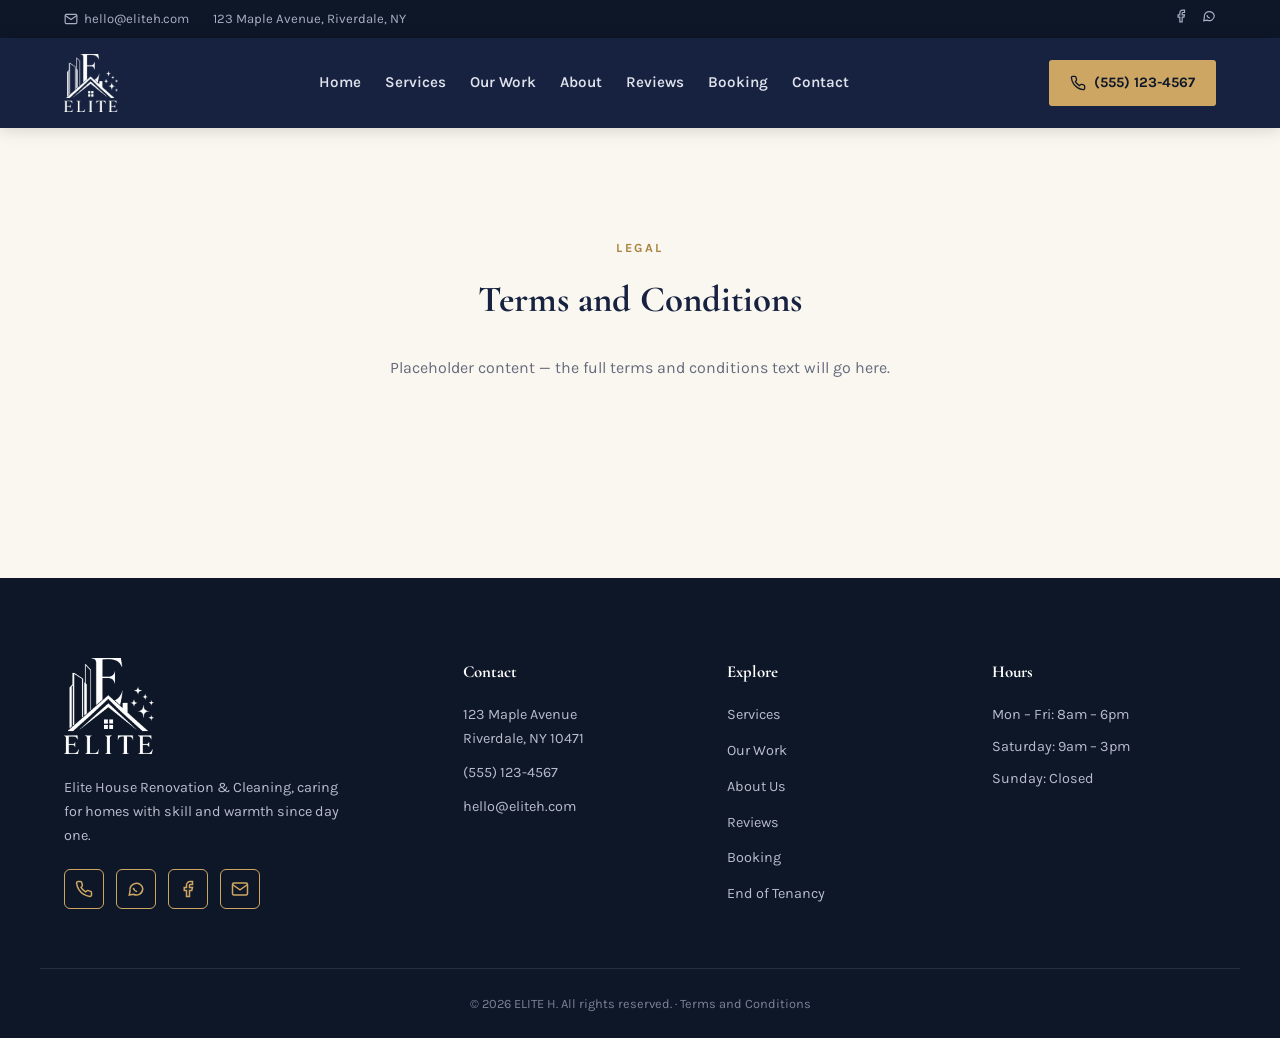
==== terms-and-conditions.html @ 1d8a20f8 "Initial commit" ====
<!DOCTYPE html>
<html lang="en">
<head>
<meta charset="UTF-8">
<meta name="viewport" content="width=device-width, initial-scale=1.0">
<title>Terms and Conditions | ELITE H.</title>
<link rel="preconnect" href="https://fonts.googleapis.com">
<link href="https://fonts.googleapis.com/css2?family=Cormorant+Garamond:wght@600;700&family=Karla:wght@400;500;700&display=swap" rel="stylesheet">
<link rel="stylesheet" href="styles.css">
<link rel="icon" type="image/png" href="images/logo.png">
</head>
<body>

<div class="utility-bar">
  <div class="section-inner utility-inner">
    <div class="utility-left">
      <a href="mailto:hello@eliteh.com">
        <svg viewBox="0 0 24 24" width="14" height="14" fill="none" stroke="currentColor" stroke-width="2"><rect x="2" y="4" width="20" height="16" rx="2"/><path d="M2 6l10 7 10-7"/></svg>
        hello@eliteh.com
      </a>
      <span class="utility-address">123 Maple Avenue, Riverdale, NY</span>
    </div>
    <div class="utility-right">
      <a href="https://facebook.com" aria-label="Facebook" target="_blank" rel="noopener">
        <svg viewBox="0 0 24 24" width="14" height="14" fill="none" stroke="currentColor" stroke-width="2"><path d="M18 2h-3a5 5 0 0 0-5 5v3H7v4h3v8h4v-8h3l1-4h-4V7a1 1 0 0 1 1-1h3z"/></svg>
      </a>
      <a href="https://wa.me/15551234567" aria-label="WhatsApp" target="_blank" rel="noopener">
        <svg viewBox="0 0 24 24" width="14" height="14" fill="none" stroke="currentColor" stroke-width="2"><path d="M21 11.5a8.5 8.5 0 0 1-12.36 7.55L3 20l1.05-5.5A8.5 8.5 0 1 1 21 11.5z"/><path d="M8.5 10.5c.3 2.2 2.8 4.7 5 5"/></svg>
      </a>
    </div>
  </div>
</div>

<header class="site-header">
  <div class="header-inner">
    <a href="index.html#home" class="logo" aria-label="ELITE H. home">
      <img src="images/logo.png" alt="ELITE H. logo">
    </a>

    <nav class="main-nav" id="main-nav">
      <a href="index.html#home">Home</a>
      <a href="index.html#services">Services</a>
      <a href="index.html#work">Our Work</a>
      <a href="index.html#about">About</a>
      <a href="index.html#reviews">Reviews</a>
      <a href="index.html#booking">Booking</a>
      <a href="index.html#contact">Contact</a>
    </nav>

    <div class="header-actions">
      <a href="tel:+15551234567" class="btn btn-call">
        <svg viewBox="0 0 24 24" width="16" height="16" fill="none" stroke="currentColor" stroke-width="2"><path d="M22 16.92v3a2 2 0 0 1-2.18 2 19.79 19.79 0 0 1-8.63-3.07 19.5 19.5 0 0 1-6-6 19.79 19.79 0 0 1-3.07-8.67A2 2 0 0 1 4.11 2h3a2 2 0 0 1 2 1.72c.12.9.34 1.78.66 2.61a2 2 0 0 1-.45 2.11L8.09 9.91a16 16 0 0 0 6 6l1.47-1.27a2 2 0 0 1 2.11-.45c.83.32 1.71.54 2.61.66A2 2 0 0 1 22 16.92z"/></svg>
        <span>(555) 123-4567</span>
      </a>
      <button class="nav-toggle" id="nav-toggle" aria-label="Toggle menu">
        <span></span><span></span><span></span>
      </button>
    </div>
  </div>
</header>

<section class="page-content">
  <div class="section-inner">
    <p class="section-eyebrow">Legal</p>
    <h1 class="section-title">Terms and Conditions</h1>
    <p class="section-subtitle">Placeholder content &mdash; the full terms and conditions text will go here.</p>
  </div>
</section>

<footer class="site-footer" id="contact">
  <div class="section-inner footer-grid">
    <div class="footer-brand">
      <a href="index.html#home" class="logo logo-lg" aria-label="ELITE H. home">
        <img src="images/logo.png" alt="ELITE H. logo">
      </a>
      <p>Elite House Renovation &amp; Cleaning, caring for homes with skill and warmth since day one.</p>
      <div class="social-icons">
        <a href="tel:+15551234567" class="icon-btn" aria-label="Call us">
          <svg viewBox="0 0 24 24" width="18" height="18" fill="none" stroke="currentColor" stroke-width="2"><path d="M22 16.92v3a2 2 0 0 1-2.18 2 19.79 19.79 0 0 1-8.63-3.07 19.5 19.5 0 0 1-6-6 19.79 19.79 0 0 1-3.07-8.67A2 2 0 0 1 4.11 2h3a2 2 0 0 1 2 1.72c.12.9.34 1.78.66 2.61a2 2 0 0 1-.45 2.11L8.09 9.91a16 16 0 0 0 6 6l1.47-1.27a2 2 0 0 1 2.11-.45c.83.32 1.71.54 2.61.66A2 2 0 0 1 22 16.92z"/></svg>
        </a>
        <a href="https://wa.me/15551234567" class="icon-btn" aria-label="WhatsApp us" target="_blank" rel="noopener">
          <svg viewBox="0 0 24 24" width="18" height="18" fill="none" stroke="currentColor" stroke-width="2"><path d="M21 11.5a8.5 8.5 0 0 1-12.36 7.55L3 20l1.05-5.5A8.5 8.5 0 1 1 21 11.5z"/><path d="M8.5 10.5c.3 2.2 2.8 4.7 5 5"/></svg>
        </a>
        <a href="https://facebook.com" class="icon-btn" aria-label="Visit our Facebook page" target="_blank" rel="noopener">
          <svg viewBox="0 0 24 24" width="18" height="18" fill="none" stroke="currentColor" stroke-width="2"><path d="M18 2h-3a5 5 0 0 0-5 5v3H7v4h3v8h4v-8h3l1-4h-4V7a1 1 0 0 1 1-1h3z"/></svg>
        </a>
        <a href="mailto:hello@eliteh.com" class="icon-btn" aria-label="Email us">
          <svg viewBox="0 0 24 24" width="18" height="18" fill="none" stroke="currentColor" stroke-width="2"><rect x="2" y="4" width="20" height="16" rx="2"/><path d="M2 6l10 7 10-7"/></svg>
        </a>
      </div>
    </div>

    <div class="footer-info">
      <h4>Contact</h4>
      <p>123 Maple Avenue<br>Riverdale, NY 10471</p>
      <p><a href="tel:+15551234567">(555) 123-4567</a></p>
      <p><a href="mailto:hello@eliteh.com">hello@eliteh.com</a></p>
    </div>

    <div class="footer-links">
      <h4>Explore</h4>
      <a href="index.html#services">Services</a>
      <a href="index.html#work">Our Work</a>
      <a href="index.html#about">About Us</a>
      <a href="index.html#reviews">Reviews</a>
      <a href="index.html#booking">Booking</a>
      <a href="end-of-tenancy.html">End of Tenancy</a>
    </div>

    <div class="footer-hours">
      <h4>Hours</h4>
      <p>Mon &ndash; Fri: 8am &ndash; 6pm</p>
      <p>Saturday: 9am &ndash; 3pm</p>
      <p>Sunday: Closed</p>
    </div>
  </div>
  <div class="footer-bottom">
    <p>&copy; 2026 ELITE H. All rights reserved. &middot; Terms and Conditions</p>
  </div>
</footer>

<a href="tel:+15551234567" class="mobile-call-fab" aria-label="Call us">
  <svg viewBox="0 0 24 24" width="22" height="22" fill="none" stroke="currentColor" stroke-width="2"><path d="M22 16.92v3a2 2 0 0 1-2.18 2 19.79 19.79 0 0 1-8.63-3.07 19.5 19.5 0 0 1-6-6 19.79 19.79 0 0 1-3.07-8.67A2 2 0 0 1 4.11 2h3a2 2 0 0 1 2 1.72c.12.9.34 1.78.66 2.61a2 2 0 0 1-.45 2.11L8.09 9.91a16 16 0 0 0 6 6l1.47-1.27a2 2 0 0 1 2.11-.45c.83.32 1.71.54 2.61.66A2 2 0 0 1 22 16.92z"/></svg>
</a>

<script>
  const navToggle = document.getElementById('nav-toggle');
  const mainNav = document.getElementById('main-nav');
  navToggle.addEventListener('click', () => {
    mainNav.classList.toggle('open');
    navToggle.classList.toggle('active');
  });
  mainNav.querySelectorAll('a').forEach(link => {
    link.addEventListener('click', () => {
      mainNav.classList.remove('open');
      navToggle.classList.remove('active');
    });
  });

  const siteHeader = document.querySelector('.site-header');
  let headerTicking = false;
  window.addEventListener('scroll', () => {
    if (!headerTicking) {
      window.requestAnimationFrame(() => {
        siteHeader.classList.toggle('scrolled', window.scrollY > 30);
        headerTicking = false;
      });
      headerTicking = true;
    }
  });
</script>

</body>
</html>
---- styles.css ----
:root {
  --navy: #16223f;
  --navy-deep: #0e1728;
  --navy-soft: #24345a;
  --gold: #cda663;
  --gold-dark: #a9843f;
  --cream: #faf7f1;
  --white: #ffffff;
  --gray-block: #e0ddd5;
  --gray-block-dark: #c9c6bc;
  --text-dark: #232838;
  --text-muted: #666b7c;
  --radius: 6px;
  --shadow: 0 14px 34px rgba(14, 23, 40, 0.12);
  --heading-font: 'Cormorant Garamond', Georgia, serif;
  --body-font: 'Karla', Arial, sans-serif;
}

* { box-sizing: border-box; margin: 0; padding: 0; }
html { scroll-behavior: smooth; }

body {
  font-family: var(--body-font);
  color: var(--text-dark);
  background: var(--cream);
  line-height: 1.65;
}

a { text-decoration: none; color: inherit; }
ul { list-style: none; }

.section-inner {
  max-width: 1200px;
  margin: 0 auto;
  padding: 0 24px;
}

h1, h2, h3 {
  font-family: var(--heading-font);
  color: var(--navy);
  font-weight: 700;
}

.section-eyebrow, .eyebrow {
  text-transform: uppercase;
  letter-spacing: 2.5px;
  font-size: 0.78rem;
  font-weight: 700;
  color: var(--gold-dark);
  margin-bottom: 12px;
}

.section-title {
  font-size: 2.3rem;
  margin-bottom: 16px;
}

.section-subtitle {
  color: var(--text-muted);
  max-width: 540px;
  margin-bottom: 50px;
}

.btn {
  display: inline-flex;
  align-items: center;
  gap: 8px;
  padding: 13px 28px;
  border-radius: 3px;
  font-weight: 700;
  font-size: 0.9rem;
  border: 1.5px solid transparent;
  cursor: pointer;
  transition: all 0.2s ease;
}

.btn-gold { background: var(--gold); color: var(--navy-deep); }
.btn-gold:hover { background: var(--gold-dark); }

.btn-outline {
  border-color: var(--navy);
  color: var(--navy);
  margin-top: 10px;
}
.btn-outline:hover { background: var(--navy); color: var(--white); }

.btn-call {
  background: var(--gold);
  color: var(--navy-deep);
  padding: 10px 20px;
}
.btn-call:hover { background: var(--gold-dark); }

.btn-lg { padding: 16px 34px; }
.btn-block { width: 100%; justify-content: center; }

.utility-bar {
  background: var(--navy-deep);
  color: #aab0c4;
  font-size: 0.82rem;
}
.utility-inner {
  display: flex;
  justify-content: space-between;
  align-items: center;
  padding: 8px 24px;
}
.utility-left { display: flex; gap: 24px; align-items: center; }
.utility-left a { display: inline-flex; align-items: center; gap: 6px; }
.utility-left a:hover { color: var(--gold); }
.utility-right { display: flex; gap: 14px; }
.utility-right a:hover { color: var(--gold); }
.utility-address { display: inline-flex; align-items: center; }

.site-header {
  position: sticky;
  top: 0;
  z-index: 100;
  background: var(--navy);
  box-shadow: 0 2px 16px rgba(0,0,0,0.15);
  transition: box-shadow 0.3s ease;
}

.site-header.scrolled {
  box-shadow: 0 4px 24px rgba(0,0,0,0.28);
}

.header-inner {
  max-width: 1200px;
  margin: 0 auto;
  padding: 16px 24px;
  display: flex;
  align-items: center;
  justify-content: space-between;
  gap: 24px;
}

.logo {
  display: inline-flex;
  align-items: center;
  flex-shrink: 0;
}

.logo img {
  display: block;
  height: 58px;
  width: auto;
  filter: brightness(0) invert(1);
}

.logo-lg img {
  height: 96px;
}

.main-nav { display: flex; gap: 24px; }
.main-nav a { color: #dfe2ec; font-size: 0.95rem; font-weight: 600; }
.main-nav a:hover { color: var(--gold); }

.header-actions { display: flex; align-items: center; gap: 16px; }

.nav-toggle {
  display: none;
  flex-direction: column;
  gap: 5px;
  background: none;
  border: none;
  cursor: pointer;
  padding: 4px;
}
.nav-toggle span { width: 24px; height: 2px; background: var(--white); }

.hero {
  display: grid;
  grid-template-columns: 1fr 1fr;
  min-height: 640px;
  background: var(--navy-soft);
}

.hero-text {
  color: var(--white);
  padding: 90px 60px;
  display: flex;
  flex-direction: column;
  justify-content: center;
}

.hero .eyebrow { color: var(--gold); }

.hero h1 {
  font-size: 3rem;
  color: var(--white);
  line-height: 1.2;
  margin-bottom: 24px;
}

.hero-tagline {
  color: #cfd3e0;
  max-width: 420px;
  margin-bottom: 34px;
  font-size: 1.02rem;
}

.hero-contact-buttons {
  display: flex;
  gap: 12px;
  margin-top: 28px;
}

.hero-mini-stats {
  display: flex;
  gap: 36px;
  margin-top: 50px;
  padding-top: 30px;
  border-top: 1px solid rgba(255,255,255,0.15);
}
.hero-mini-stats div { display: flex; flex-direction: column; }
.hero-mini-stats strong {
  font-family: var(--heading-font);
  font-size: 1.6rem;
  color: var(--gold);
}
.hero-mini-stats span {
  font-size: 0.75rem;
  color: #b7bbcd;
  text-transform: uppercase;
  letter-spacing: 1px;
}

.hero-image-placeholder {
  background: linear-gradient(135deg, #4a5a80 0%, #2a3554 100%);
  position: relative;
}
.hero-image-placeholder::after {
  content: "Image placeholder: renovated interior";
  position: absolute;
  inset: 0;
  display: flex;
  align-items: center;
  justify-content: center;
  color: rgba(255,255,255,0.4);
  font-size: 0.85rem;
  text-align: center;
  padding: 20px;
}

.page-content { padding: 110px 0; text-align: center; min-height: 50vh; }
.page-content .section-title { margin-bottom: 24px; }
.page-content .section-subtitle { margin-bottom: 34px; }

.services { padding: 110px 0; text-align: center; }
.section-subtitle { margin-left: auto; margin-right: auto; }

.service-grid {
  display: grid;
  grid-template-columns: repeat(4, 1fr);
  gap: 26px;
  text-align: left;
}

.service-card {
  background: var(--white);
  border-radius: var(--radius);
  overflow: hidden;
  box-shadow: var(--shadow);
  border: 1px solid #ece7db;
}

.service-image-placeholder {
  height: 150px;
  background: var(--gray-block);
  position: relative;
  border-bottom: 3px solid var(--gold);
}

.service-icon {
  position: absolute;
  bottom: -24px;
  left: 24px;
  width: 48px;
  height: 48px;
  border-radius: 50%;
  background: var(--navy);
  color: var(--gold);
  display: flex;
  align-items: center;
  justify-content: center;
  border: 3px solid var(--white);
}

.service-body { padding: 40px 24px 28px; }

.service-body h3 { font-size: 1.15rem; margin-bottom: 10px; }
.service-body p { color: var(--text-muted); font-size: 0.93rem; }

.work { padding: 110px 0; text-align: center; background: var(--white); }

.work-grid {
  display: grid;
  grid-template-columns: repeat(3, 1fr);
  gap: 26px;
  text-align: left;
}

.work-item {
  border-radius: var(--radius);
  overflow: hidden;
  box-shadow: var(--shadow);
  border: 1px solid #ece7db;
  border-top: 3px solid var(--gold);
}

.work-image-placeholder {
  aspect-ratio: 4 / 3;
  background: var(--gray-block);
  position: relative;
}
.work-image-placeholder::after {
  content: "Project photo placeholder";
  position: absolute;
  inset: 0;
  display: flex;
  align-items: center;
  justify-content: center;
  color: #8b8a80;
  font-size: 0.82rem;
  text-align: center;
  padding: 12px;
}

.work-caption { padding: 20px 22px; }
.work-caption h4 {
  font-family: var(--heading-font);
  font-size: 1.1rem;
  color: var(--navy);
  font-weight: 700;
  margin-bottom: 4px;
}
.work-caption span {
  font-size: 0.85rem;
  color: var(--text-muted);
  text-transform: uppercase;
  letter-spacing: 0.5px;
}

.about { padding: 110px 0; background: var(--white); }

.about-grid {
  display: grid;
  grid-template-columns: 1fr 1fr;
  gap: 60px;
  align-items: center;
}

.about-text p { color: var(--text-muted); margin-bottom: 18px; }

.about-image-stack {
  position: relative;
  height: 420px;
}

.about-image-placeholder {
  position: absolute;
  background: var(--gray-block);
  border: 1px solid var(--gray-block-dark);
  border-radius: var(--radius);
}
.about-image-placeholder::after {
  content: "Image placeholder";
  position: absolute;
  inset: 0;
  display: flex;
  align-items: center;
  justify-content: center;
  color: #8b8a80;
  font-size: 0.8rem;
}

.about-image-1 { width: 78%; height: 78%; top: 0; left: 0; z-index: 1; }
.about-image-2 {
  width: 55%;
  height: 50%;
  bottom: 0;
  right: 0;
  z-index: 2;
  border: 4px solid var(--white);
  box-shadow: var(--shadow);
  border-left: 4px solid var(--gold);
}

.reviews { padding: 110px 0; text-align: center; background: var(--cream); }

.review-grid {
  display: grid;
  grid-template-columns: repeat(3, 1fr);
  gap: 26px;
  text-align: left;
}

.review-card {
  background: var(--white);
  border-radius: var(--radius);
  padding: 40px 28px 30px;
  box-shadow: var(--shadow);
  position: relative;
  border-top: 3px solid var(--gold);
}

.avatar-placeholder {
  display: block;
  width: 54px;
  height: 54px;
  border-radius: 50%;
  background: var(--gray-block);
  border: 1px solid var(--gray-block-dark);
  margin-bottom: 18px;
}

.stars { color: var(--gold); letter-spacing: 3px; margin-bottom: 14px; }

.review-card p { color: var(--text-dark); font-style: italic; margin-bottom: 22px; }

.review-author strong { display: block; font-size: 0.95rem; color: var(--navy); }
.review-author span { font-size: 0.8rem; color: var(--text-muted); }

.booking {
  position: relative;
  padding: 110px 0;
  overflow: hidden;
}

.booking-bg-placeholder {
  position: absolute;
  inset: 0;
  background: linear-gradient(120deg, var(--navy) 0%, var(--navy-soft) 100%);
}

.booking-grid {
  position: relative;
  z-index: 1;
  display: grid;
  grid-template-columns: 0.8fr 1.2fr;
  gap: 70px;
}

.booking .section-eyebrow { color: var(--gold); }
.booking .section-title { color: var(--white); }
.booking-intro p { color: #cfd4e0; }

.booking-form {
  background: var(--white);
  border-radius: var(--radius);
  padding: 40px;
  box-shadow: var(--shadow);
  border-top: 4px solid var(--gold);
}

.form-row { margin-bottom: 20px; }

.form-row-split {
  display: grid;
  grid-template-columns: 1fr 1fr;
  gap: 20px;
  margin-bottom: 0;
}
.form-row-split > div { margin-bottom: 20px; }

label {
  display: block;
  font-size: 0.85rem;
  font-weight: 700;
  color: var(--navy);
  margin-bottom: 8px;
}

input, select, textarea {
  width: 100%;
  padding: 12px 14px;
  border: 1.5px solid #ddd9cf;
  border-radius: 4px;
  font-family: var(--body-font);
  font-size: 0.95rem;
  color: var(--text-dark);
  background: var(--cream);
}

input:focus, select:focus, textarea:focus {
  outline: none;
  border-color: var(--gold);
}

textarea { resize: vertical; }

.site-footer { background: var(--navy-deep); color: #b9bccb; padding: 80px 0 0; }

.footer-grid {
  display: grid;
  grid-template-columns: 1.6fr 1fr 1fr 1fr;
  gap: 40px;
  padding-bottom: 50px;
  border-bottom: 1px solid rgba(255,255,255,0.1);
}

.footer-brand p { margin: 14px 0 22px; font-size: 0.9rem; max-width: 280px; }

.footer-info h4, .footer-links h4, .footer-hours h4 {
  color: var(--white);
  font-family: var(--heading-font);
  margin-bottom: 18px;
  font-size: 1.05rem;
}

.footer-info p { margin-bottom: 10px; font-size: 0.9rem; }
.footer-info a:hover { color: var(--gold); }

.footer-links { display: flex; flex-direction: column; }
.footer-links a { margin-bottom: 12px; font-size: 0.9rem; }
.footer-links a:hover { color: var(--gold); }

.footer-hours p { margin-bottom: 8px; font-size: 0.9rem; }

.social-icons { display: flex; gap: 12px; }

.icon-btn {
  width: 40px;
  height: 40px;
  border-radius: 6px;
  border: 1.5px solid var(--gold);
  color: var(--gold);
  display: flex;
  align-items: center;
  justify-content: center;
  transition: all 0.2s ease;
}
.icon-btn:hover { background: var(--gold); color: var(--navy-deep); }

.footer-bottom {
  text-align: center;
  padding: 24px 0;
  font-size: 0.8rem;
  color: #7d8296;
}

.mobile-call-fab {
  display: none;
  position: fixed;
  bottom: 20px;
  right: 20px;
  width: 56px;
  height: 56px;
  border-radius: 50%;
  background: var(--gold);
  color: var(--navy-deep);
  align-items: center;
  justify-content: center;
  box-shadow: 0 6px 20px rgba(0,0,0,0.25);
  z-index: 200;
}

@media (max-width: 1024px) {
  .service-grid { grid-template-columns: repeat(2, 1fr); }
  .work-grid { grid-template-columns: repeat(2, 1fr); }
  .footer-grid { grid-template-columns: 1fr 1fr; gap: 34px; }
}

@media (max-width: 900px) {
  .utility-address { display: none; }
  .hero { grid-template-columns: 1fr; }
  .hero-image-placeholder { min-height: 280px; order: -1; }
  .hero-text { padding: 60px 32px; }
  .about-grid { grid-template-columns: 1fr; }
  .about-image-stack { order: -1; height: 320px; }
  .review-grid { grid-template-columns: 1fr; }
  .booking-grid { grid-template-columns: 1fr; gap: 40px; }
}

@media (max-width: 720px) {
  .main-nav {
    position: absolute;
    top: 100%;
    left: 0;
    right: 0;
    background: var(--navy);
    flex-direction: column;
    gap: 0;
    max-height: 0;
    overflow: hidden;
    transition: max-height 0.3s ease;
  }
  .main-nav.open { max-height: 460px; }
  .main-nav a {
    padding: 16px 24px;
    border-top: 1px solid rgba(255,255,255,0.08);
  }
  .nav-toggle { display: flex; }
  .btn-call span { display: none; }
  .btn-call { padding: 10px; }
  .logo img { height: 42px; }
  .logo-lg img { height: 72px; }

  .hero h1 { font-size: 2.2rem; }
  .service-grid { grid-template-columns: 1fr; }
  .work-grid { grid-template-columns: 1fr; }
  .form-row-split { grid-template-columns: 1fr; }
  .services, .work, .about, .reviews, .booking { padding: 64px 0; }
  .footer-grid { grid-template-columns: 1fr; gap: 30px; }
  .mobile-call-fab { display: flex; }
}
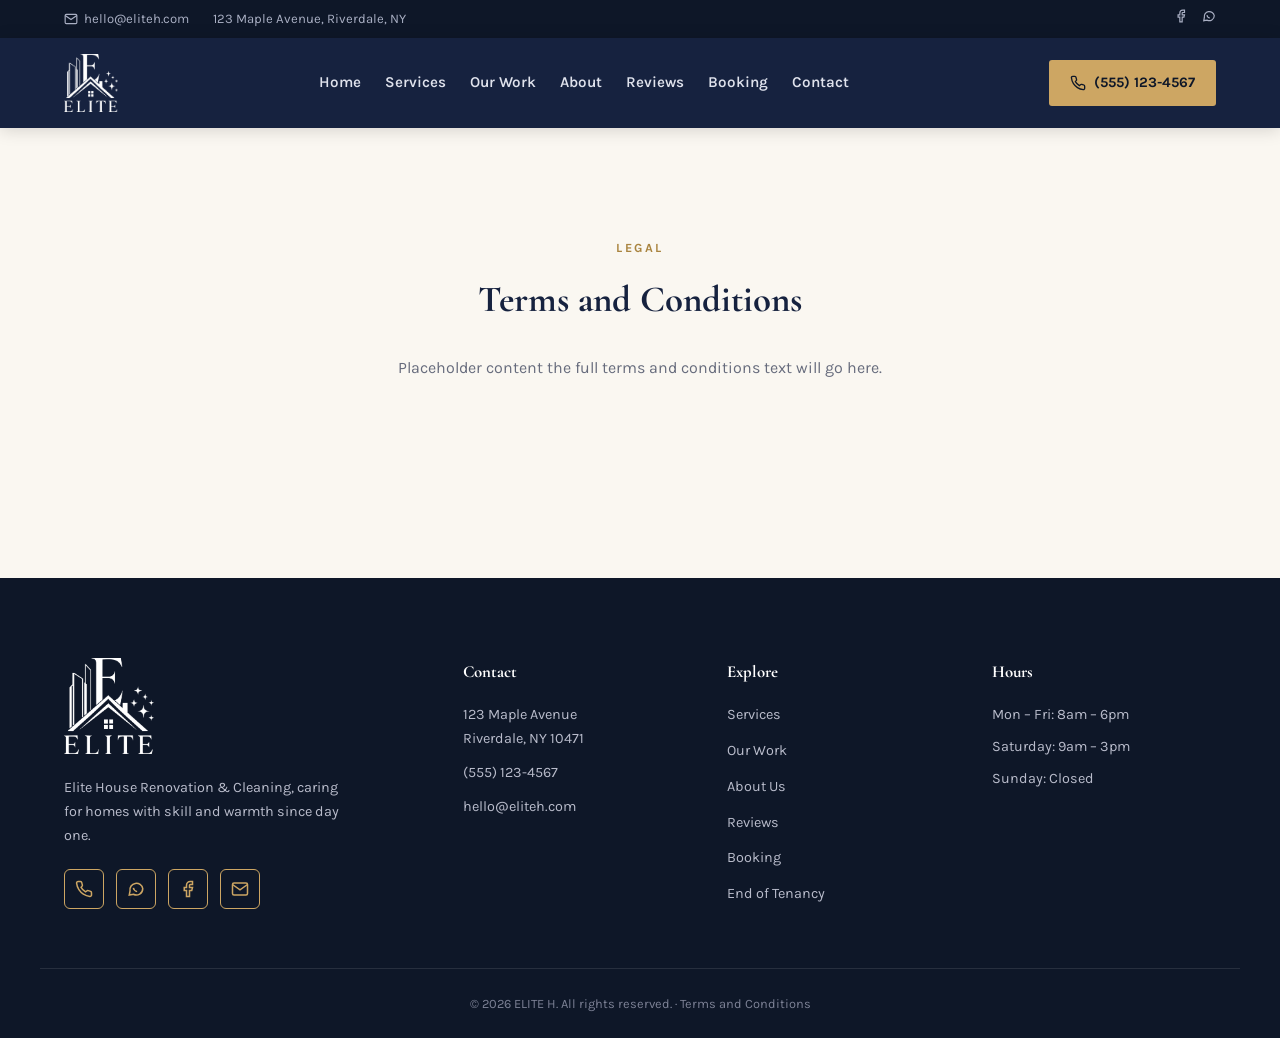
==== commit c4414c2c: "Update terms-and-conditions.html" ====
--- a/terms-and-conditions.html
+++ b/terms-and-conditions.html
@@ -63,7 +63,7 @@
   <div class="section-inner">
     <p class="section-eyebrow">Legal</p>
     <h1 class="section-title">Terms and Conditions</h1>
-    <p class="section-subtitle">Placeholder content &mdash; the full terms and conditions text will go here.</p>
+    <p class="section-subtitle">Placeholder content the full terms and conditions text will go here.</p>
   </div>
 </section>
 
